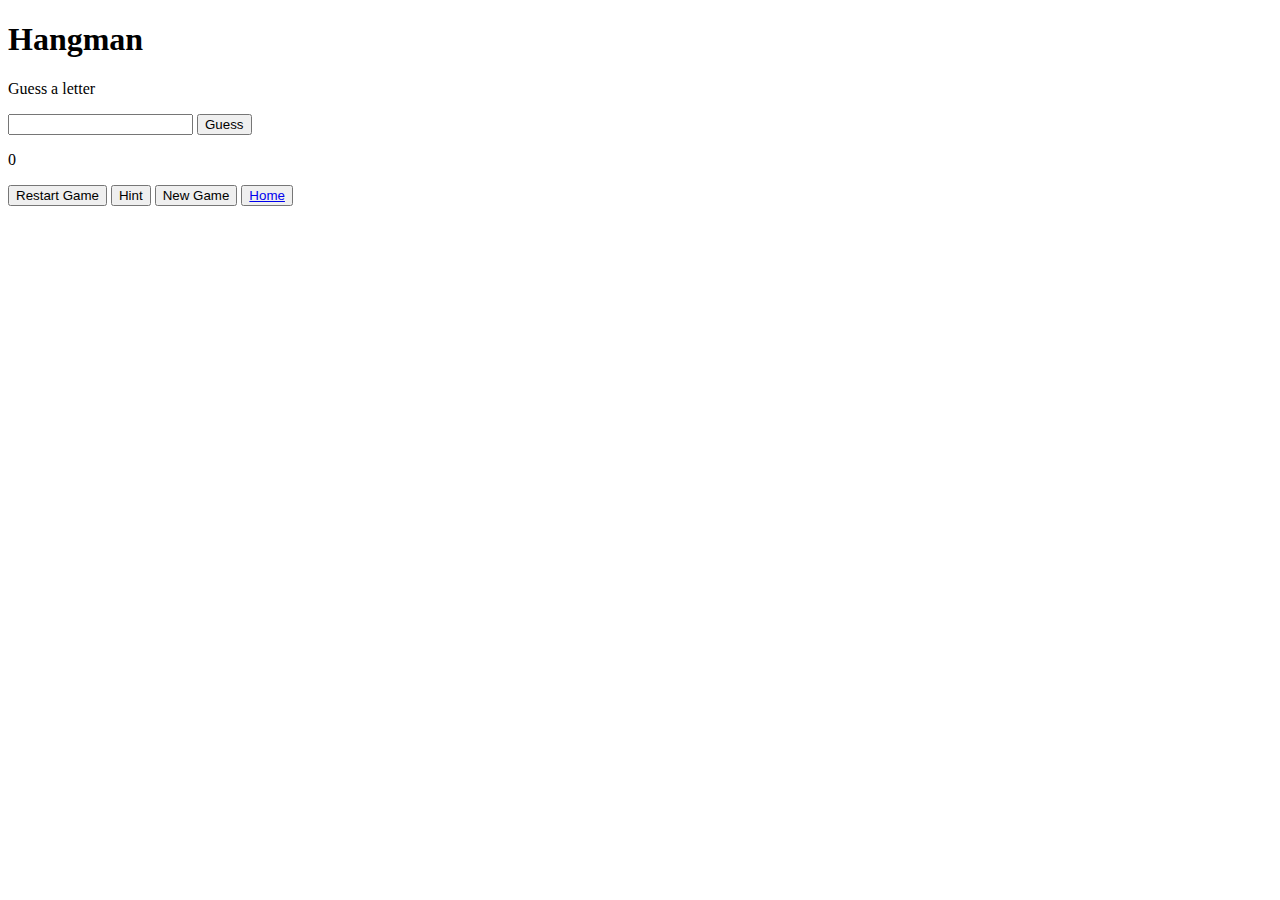
==== index.html @ de551c2e "Add files via upload" ====
<!DOCTYPE html>
<html lang="en">
  <head>
    <meta charset="UTF-8" />
    <meta name="viewport" content="width=device-width, initial-scale=1.0" />
    <title>Hangman-Game</title>
    <link rel="stylesheet" href="css/style.css" />
    <link rel="script" href="js/script.js">
    <link rel="icon" href="assets/images/favicon.ico" type="image/x-icon" />
  </head>
  <body>
    <!-- Game Info Section -->
    <section id="game-info">
      <h1>Hangman</h1>
      <p id="message">Guess a letter</p>
    </section>

    <!-- Main Game Section -->
    <section id="main-container">
      <!-- Game Controls Section-->
      <section id="game-controls">
        <p id="wordDisplay"></p>
        <div id="guess-group">
          <input type="text" id="guessInput" maxlength="1" />
          <button id="submitGuess">Guess</button>
        </div>
        <p><span id="wrongGuesses">0</span></p>
        <button id="restartGame">Restart Game</button>
        <button id="hintButton">Hint</button>
        <button id="newGame">New Game</button>
        <button id="home"><a href="./home.html">Home</a></button>
        <div id="feedbackOverlay">
          <div id="gameResult"></div>
        </div>
      </section>

      <!-- Game Visualization Section -->
      <section id="game-visualization">
        <div id="hangmanDrawing"></div>
      </section>
    </section>

    <script src="js/script.js"></script>
  </body>
</html>
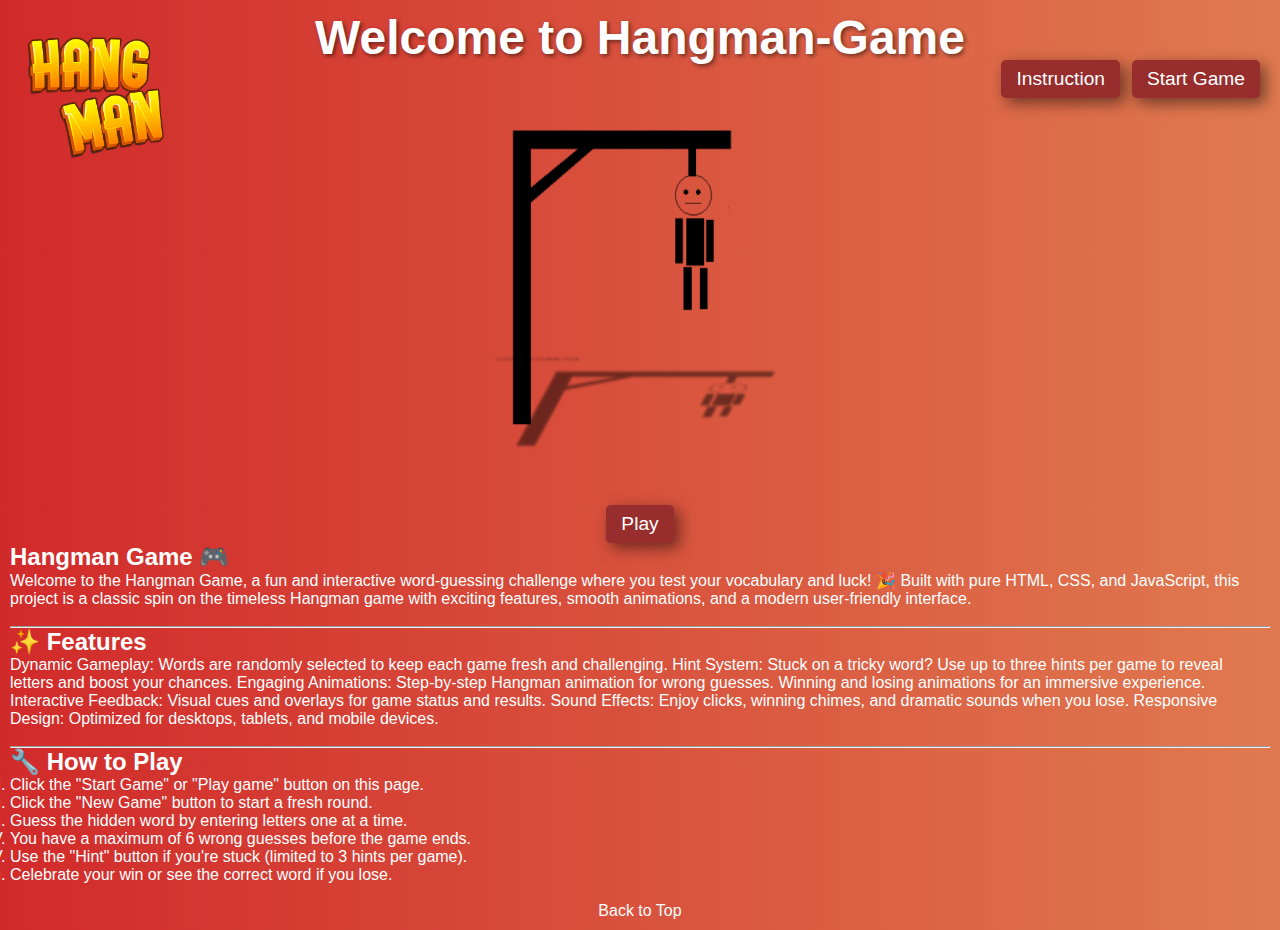
==== commit f32e6895: "Update and rename home.html to index.html" ====
--- a/index.html
+++ b/index.html
@@ -1,45 +1,60 @@
 <!DOCTYPE html>
 <html lang="en">
-  <head>
-    <meta charset="UTF-8" />
-    <meta name="viewport" content="width=device-width, initial-scale=1.0" />
+
+<head>
+    <meta charset="UTF-8">
+    <meta name="viewport" content="width=device-width, initial-scale=1.0">
+    <link rel="icon" href="assets/images/favicon.ico">
+    <link rel="stylesheet" href="css/home.css">
     <title>Hangman-Game</title>
-    <link rel="stylesheet" href="css/style.css" />
-    <link rel="script" href="js/script.js">
-    <link rel="icon" href="assets/images/favicon.ico" type="image/x-icon" />
-  </head>
-  <body>
-    <!-- Game Info Section -->
-    <section id="game-info">
-      <h1>Hangman</h1>
-      <p id="message">Guess a letter</p>
-    </section>
+</head>
 
-    <!-- Main Game Section -->
-    <section id="main-container">
-      <!-- Game Controls Section-->
-      <section id="game-controls">
-        <p id="wordDisplay"></p>
-        <div id="guess-group">
-          <input type="text" id="guessInput" maxlength="1" />
-          <button id="submitGuess">Guess</button>
+<body>
+    <a href="/"><img id="logo" src="./assets/images/hangmanLogo.png" alt="hangman logo" width="150px"
+            height="150px"></a>
+    <h1>Welcome to Hangman-Game</h1>
+    <nav>
+        <div>
+            <button class="button" id="instruct"><a href="#instruction">Instruction</a></button>
+            <button class="button" id="start"><a href="index.html">Start Game</a></button>
         </div>
-        <p><span id="wrongGuesses">0</span></p>
-        <button id="restartGame">Restart Game</button>
-        <button id="hintButton">Hint</button>
-        <button id="newGame">New Game</button>
-        <button id="home"><a href="./home.html">Home</a></button>
-        <div id="feedbackOverlay">
-          <div id="gameResult"></div>
-        </div>
-      </section>
+    </nav>
 
-      <!-- Game Visualization Section -->
-      <section id="game-visualization">
-        <div id="hangmanDrawing"></div>
-      </section>
-    </section>
+    <img src="./assets/images/hangman6.png" alt="hangman" height="400px" width="400px">
+    <button class="button"><a href="index.html">Play</a></button>
+    <div class="about">
+        <h2>Hangman Game 🎮</h2>
+        <p class="paragraph">
+            Welcome to the Hangman Game, a fun and interactive word-guessing challenge where you test your vocabulary
+            and luck! 🎉 Built with pure HTML, CSS, and JavaScript, this project is a classic spin on the timeless
+            Hangman game with exciting features, smooth animations, and a modern user-friendly interface.
+        </p>
+        <br>
+        <hr>
+        <h2>✨ Features</h2>
+        <p class="paragraph">
+            Dynamic Gameplay: Words are randomly selected to keep each game fresh and challenging.
+            Hint System: Stuck on a tricky word? Use up to three hints per game to reveal letters and boost your
+            chances.
+            Engaging Animations:
+            Step-by-step Hangman animation for wrong guesses.
+            Winning and losing animations for an immersive experience.
+            Interactive Feedback: Visual cues and overlays for game status and results.
+            Sound Effects: Enjoy clicks, winning chimes, and dramatic sounds when you lose.
+            Responsive Design: Optimized for desktops, tablets, and mobile devices.</p><br>
 
-    <script src="js/script.js"></script>
-  </body>
+            <hr>
+        <h2 id="instruction">🔧 How to Play</h2>
+        <ol type="I" class="paragraph">
+            <li>Click the "Start Game" or "Play game" button on this page.</li>
+            <li>Click the "New Game" button to start a fresh round.</li>
+            <li>Guess the hidden word by entering letters one at a time.</li>
+            <li>You have a maximum of 6 wrong guesses before the game ends.</li>
+            <li>Use the "Hint" button if you're stuck (limited to 3 hints per game).</li>
+            <li>Celebrate your win or see the correct word if you lose.</li>
+        </ol><br>
+    </div>
+    <footer><a href="/">Back to Top</a></footer>
+</body>
+
 </html>
--- a/css/home.css
+++ b/css/home.css
@@ -0,0 +1,62 @@
+*{
+    margin: 0;
+    padding: 0;
+}
+
+body {
+    font-family: "Fredoka One", sans-serif;
+    display: flex;
+    flex-direction: column;
+    align-items: center;
+    justify-content: flex-start;
+    min-height: 100vh;
+    background: linear-gradient(90deg, #d12a2a, #e07a50);
+    color: #fff;
+    padding: 10px;
+  }
+
+.button{
+    font-size: 1.2rem;
+    padding: 8px 15px;
+    border-radius: 5px;    
+    border:none;
+    text-align: center;
+    cursor: pointer;
+    box-shadow: 5px 5px 15px rgba(0, 0, 0, 0.5);
+    background-color: #972d2d;
+    transition: opacity 0.3s ease;
+    margin-top: 20px;
+    justify-content: end;
+}
+
+#instruct{
+    position: absolute;
+    top: 40px;
+    right: 160px;
+}
+
+#start{
+    position: absolute;
+    top: 40px;
+    right: 20px;
+}
+
+a{
+    text-decoration: none;
+    color: #fff;
+}
+
+h1 {
+    font-size: 3rem; /* Large title */
+    text-shadow: 2px 2px 4px rgba(0, 0, 0, 0.5);
+    margin-bottom: 20px;
+  }
+#logo{
+    position: absolute;
+    top: 20px;
+    left: 20px;
+}
+
+.paragraph{
+    width: 100%;
+}
